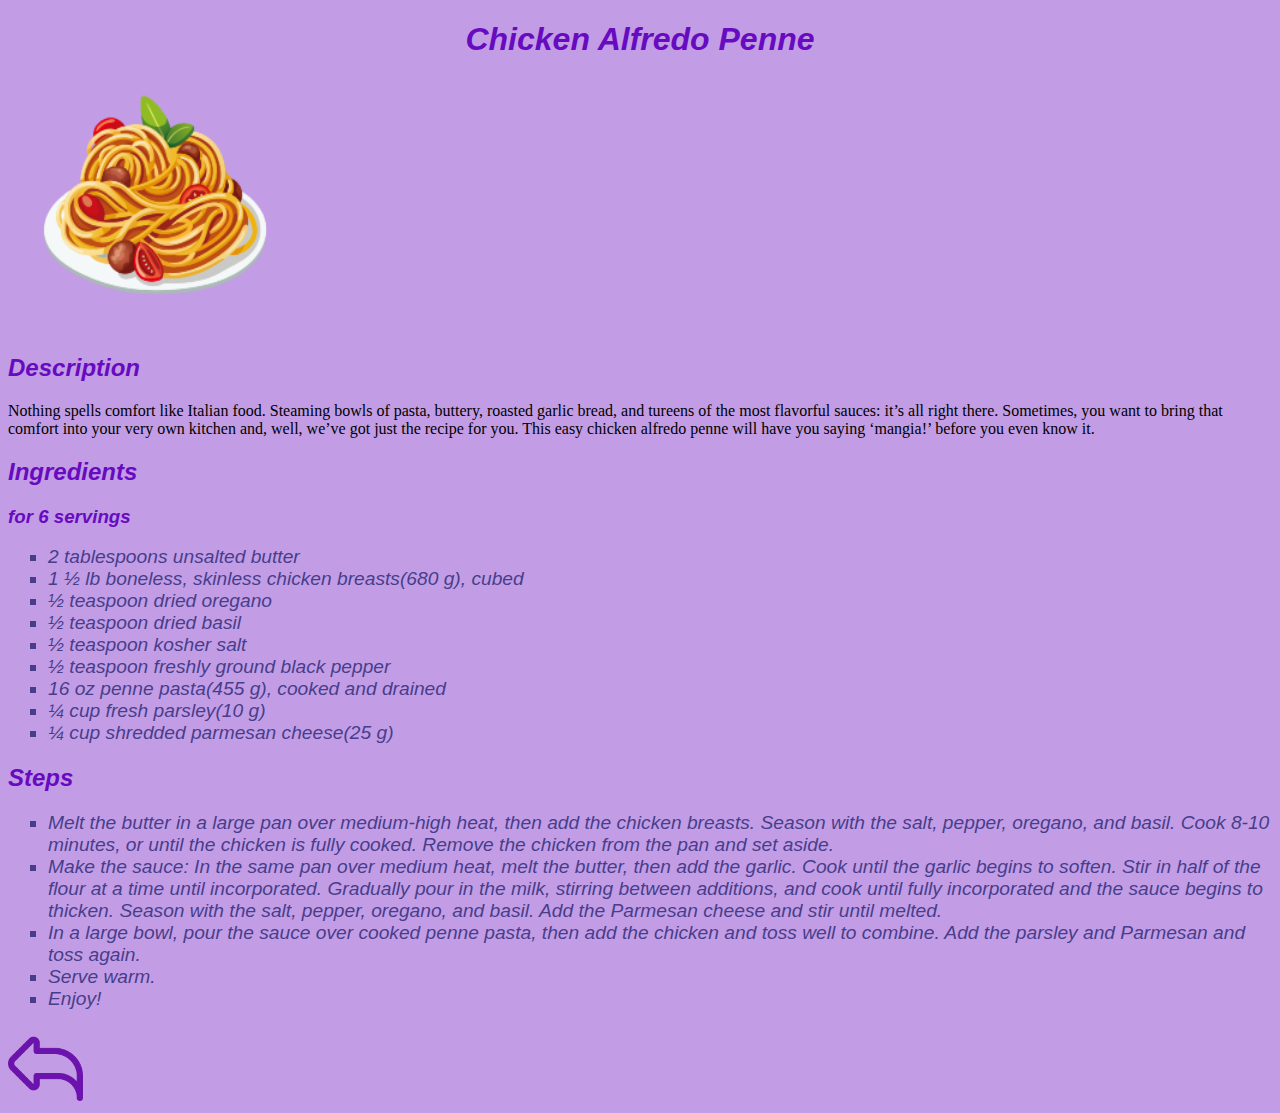
==== Pages/pasta-recipe.html @ 3ce0355d "first commit" ====
<!DOCTYPE html>
<html lang="en">
<head>
    <meta charset="UTF-8">
    <meta name="viewport" content="width=device-width, initial-scale=1.0">
    <title>Pasta Recipe</title>
    <link rel="stylesheet" href="../Styles/style.css">
</head>
<body>
    <h1>Chicken Alfredo Penne</h1>
    <img src="../Images/pasta.png" width="300" height="250">
    <h2>Description</h2>
    <p>Nothing spells comfort like Italian food. Steaming bowls of pasta, buttery, roasted garlic bread, and tureens of the most flavorful sauces: it’s all right there. Sometimes, you want to bring that comfort into your very own kitchen and, well, we’ve got just the recipe for you. This easy chicken alfredo penne will have you saying ‘mangia!’ before you even know it.</p>
    <h2>Ingredients</h2>
    <h3>for 6 servings</h3>
    <ul>
        <li>2 tablespoons unsalted butter</li>
        <li>1 ½ lb boneless, skinless chicken breasts(680 g), cubed</li>
        <li>½ teaspoon dried oregano</li>
        <li>½ teaspoon dried basil</li>
        <li>½ teaspoon kosher salt</li>
        <li>½ teaspoon freshly ground black pepper</li>
        <li>16 oz penne pasta(455 g), cooked and drained</li>
        <li>¼ cup fresh parsley(10 g)</li>
        <li>¼ cup shredded parmesan cheese(25 g)</li>
    </ul>
    <h2>Steps</h2>
    <ol>
        <li>Melt the butter in a large pan over medium-high heat, then add the chicken breasts. Season with the salt, pepper, oregano, and basil. Cook 8-10 minutes, or until the chicken is fully cooked. Remove the chicken from the pan and set aside.</li>
        <li>Make the sauce: In the same pan over medium heat, melt the butter, then add the garlic. Cook until the garlic begins to soften. Stir in half of the flour at a time until incorporated. Gradually pour in the milk, stirring between additions, and cook until fully incorporated and the sauce begins to thicken. Season with the salt, pepper, oregano, and basil. Add the Parmesan cheese and stir until melted.</li>
        <li>In a large bowl, pour the sauce over cooked penne pasta, then add the chicken and toss well to combine. Add the parsley and Parmesan and toss again.</li>
        <li>Serve warm.</li>
        <li>Enjoy!</li>
    </ol>
    <a href="../index.html">
        <img src="../Images/undo.png"  alt="Return to recipes" width="75" height="75">
       </a>
</body>
</html>
---- Styles/style.css ----
li{
    list-style-type: square;
    font-family: Arial, Helvetica, sans-serif;
    font-style: italic; 
    font-size: larger;
    color: darkslateblue;
}

body{
    background-color: rgb(194, 157, 230);
}

h1{
    color: rgb(104, 10, 192);
    font-family: Arial, Helvetica, sans-serif;
    text-align: center;
    font-style: italic;
}

h2{
    color: rgb(104, 10, 192);
    font-family: Arial, Helvetica, sans-serif;
    text-align: left;
    font-style: italic;
}

h3{
    color: rgb(104, 10, 192);
    font-family: Arial, Helvetica, sans-serif;
    text-align: left;
    font-style: italic;
}
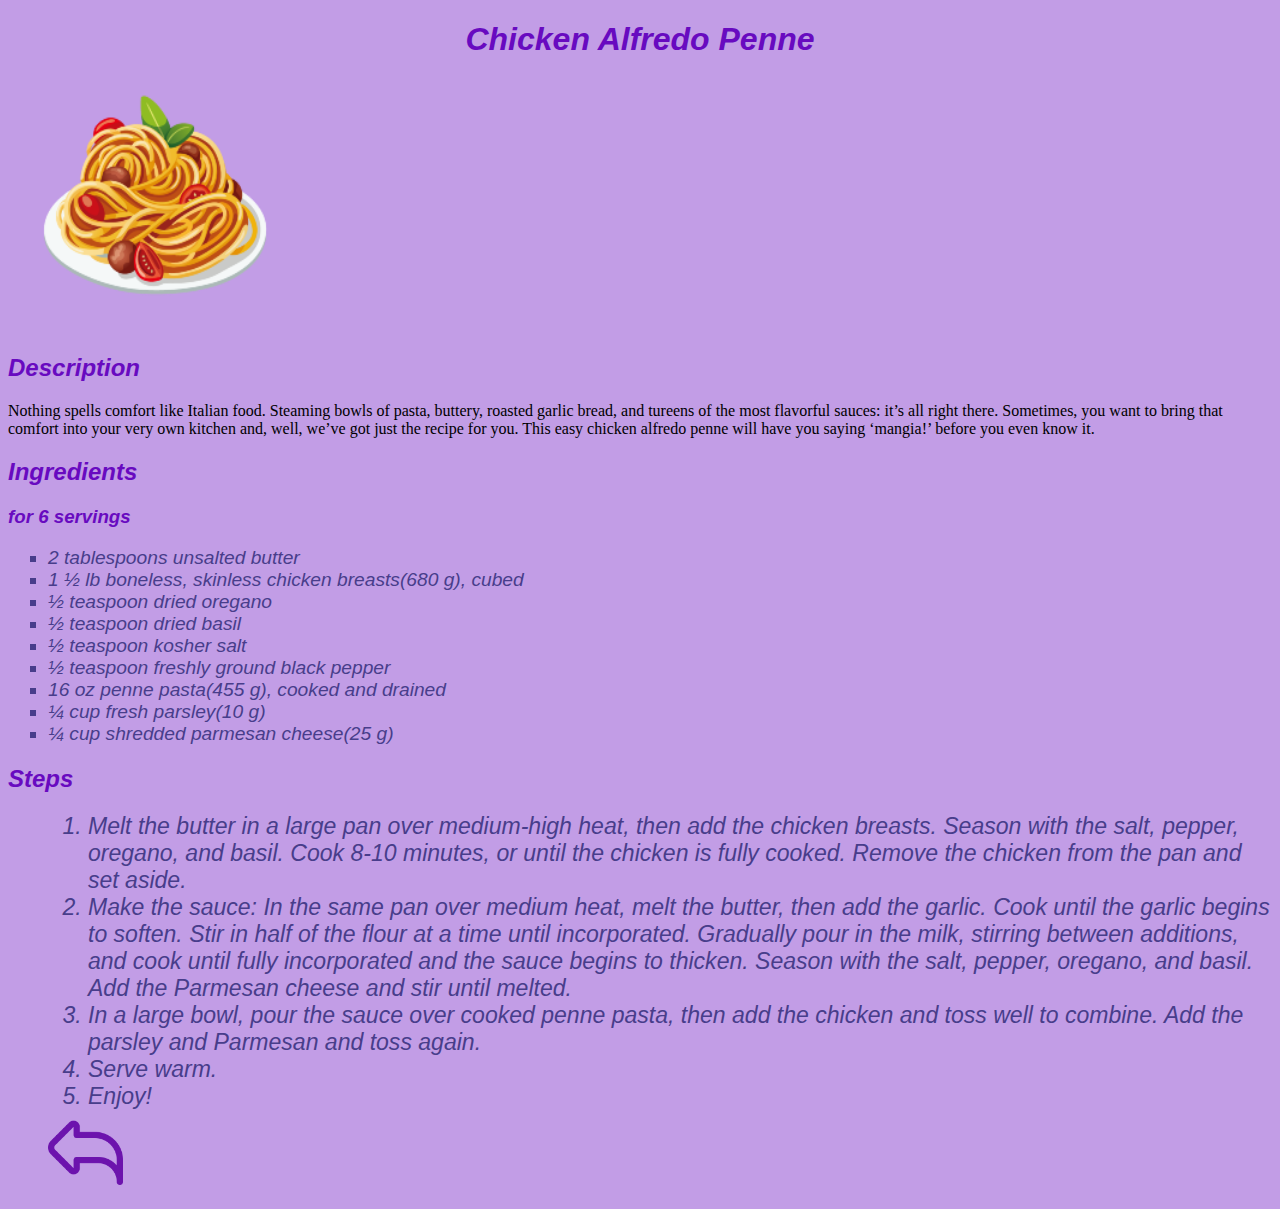
==== commit a870b802: "liste sıralama düzeltme" ====
--- a/Pages/pasta-recipe.html
+++ b/Pages/pasta-recipe.html
@@ -25,7 +25,8 @@
         <li>¼ cup shredded parmesan cheese(25 g)</li>
     </ul>
     <h2>Steps</h2>
-    <ol>
+    <ol type="1">
+        <ol >
         <li>Melt the butter in a large pan over medium-high heat, then add the chicken breasts. Season with the salt, pepper, oregano, and basil. Cook 8-10 minutes, or until the chicken is fully cooked. Remove the chicken from the pan and set aside.</li>
         <li>Make the sauce: In the same pan over medium heat, melt the butter, then add the garlic. Cook until the garlic begins to soften. Stir in half of the flour at a time until incorporated. Gradually pour in the milk, stirring between additions, and cook until fully incorporated and the sauce begins to thicken. Season with the salt, pepper, oregano, and basil. Add the Parmesan cheese and stir until melted.</li>
         <li>In a large bowl, pour the sauce over cooked penne pasta, then add the chicken and toss well to combine. Add the parsley and Parmesan and toss again.</li>
--- a/Styles/style.css
+++ b/Styles/style.css
@@ -1,5 +1,13 @@
-li{
+ul{
     list-style-type: square;
+    font-family: Arial, Helvetica, sans-serif;
+    font-style: italic; 
+    font-size: larger;
+    color: darkslateblue;
+}
+
+ol{
+    list-style-type: decimal;
     font-family: Arial, Helvetica, sans-serif;
     font-style: italic; 
     font-size: larger;
